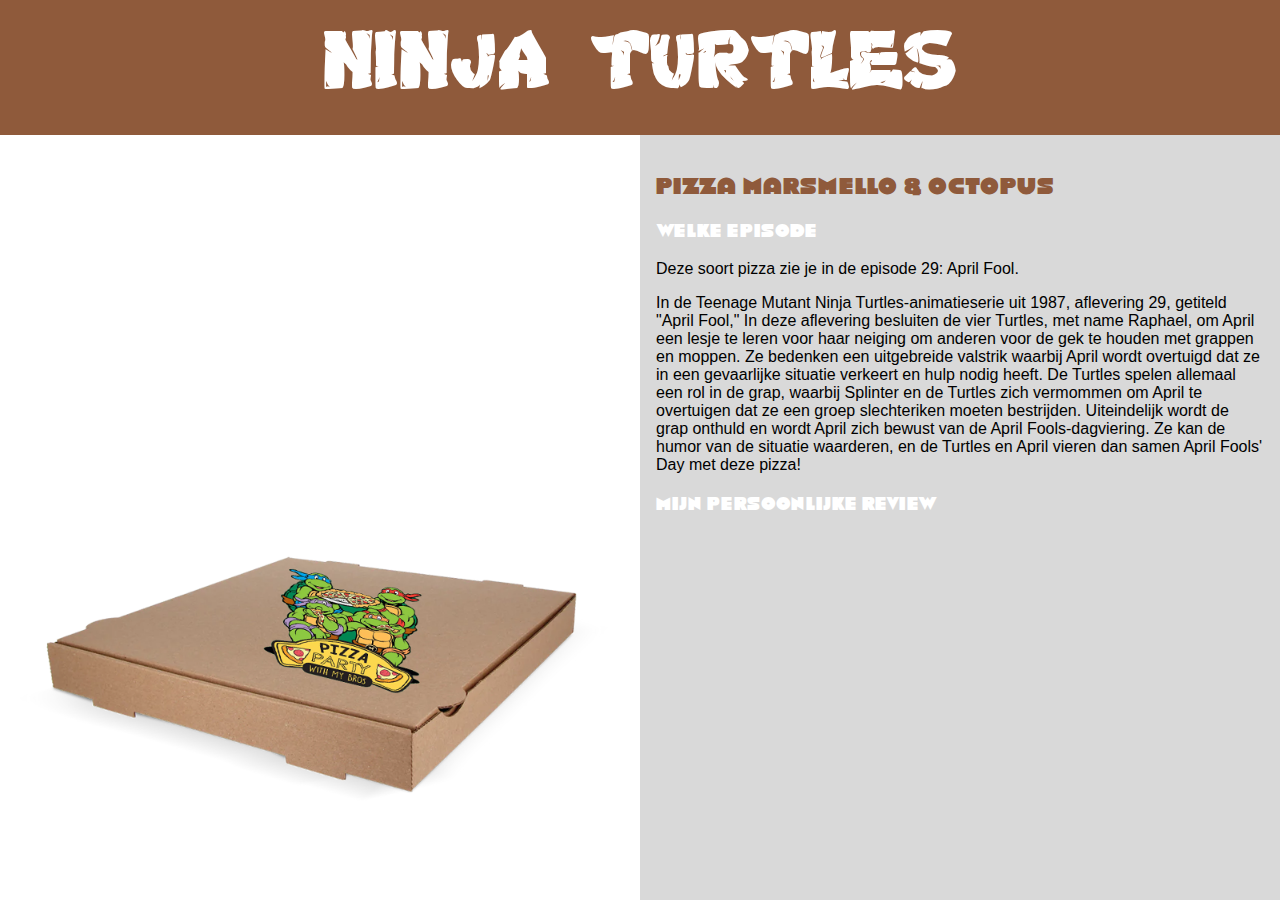
==== basiswebsite/index.html @ 67f00990 "Add files via upload" ====
<!DOCTYPE html>
<html lang="nl">
	
<head>
	<meta charset="UTF-8">
	<meta name="author" content="jouw naam">
	<meta name="viewport" content="width=device-width, initial-scale=1">
	
	<title>VIDii 2023/24 - Tijdlijn</title>
	
	<link href="styles/style.css" rel="stylesheet">
	<link rel="icon" type="image/png+xml" href="images/favicon.png">
</head>

<body>

	<section> 
		<h1>NINJA TURTLES</h1>

			<article>
				<img src="./images/dichtepizzadoos.png" class="pizza" alt="Dichte pizzadoos">
			</article>
			
			<article>
			
			
		<h2>PIZZA MARSMELLO & OCTOPUS</h2>
		
		<h3>WELKE EPISODE</h3>

	<P>Deze soort pizza zie je in de episode 29: April Fool.</P>

	<p>In de Teenage Mutant Ninja Turtles-animatieserie uit 1987, aflevering 29, getiteld "April Fool," In deze aflevering besluiten de vier Turtles, met name Raphael, om April een lesje te leren voor haar neiging om anderen voor de gek te houden met grappen en moppen. Ze bedenken een uitgebreide valstrik waarbij April wordt overtuigd dat ze in een gevaarlijke situatie verkeert en hulp nodig heeft. De Turtles spelen allemaal een rol in de grap, waarbij Splinter en de Turtles zich vermommen om April te overtuigen dat ze een groep slechteriken moeten bestrijden.
		Uiteindelijk wordt de grap onthuld en wordt April zich bewust van de April Fools-dagviering. Ze kan de humor van de situatie waarderen, en de Turtles en April vieren dan samen April Fools' Day met deze pizza!</p>

	<H3>MIJN PERSOONLIJKE REVIEW</H3>


 	

</body>
	
</html>
---- basiswebsite/styles/style.css ----
/**************/
/* CSS REMEDY */
/**************/

/* font face */
@font-face {
  font-family: Ninja-Turtels;
  src: url(../fonts/Turtles-zOzL.ttf);
}

@font-face {
  font-family: bananasFont;
  src: url(../fonts/BananasFont-ZV7gz.ttf);
}


@font-face {
  font-family: italicBananasFont;
  src: url(../fonts/BananasFontItalic-EaLy8.ttf);
}
/* naar een idee van Jen Simmons */
*,
*::after,
*::before {
  box-sizing: border-box;
}

body {
  margin: 0;


}

button:not([disabled]) 
  body {
    cursor: url('pizza'), 
}

img {
  max-width: 100%;
}

/*********************/
/* CUSTOM PROPERTIES */
/*********************/

:root {
  --color-headings: rgb(255, 255, 255);;

}


/********************/
/* ALGEMENE STYLING */
/********************/


p{
  font-family: helvetica;
  color: rgb(0, 0, 0);
}

h3 {
  font-family: 'bananasFont';
  color: rgb(255, 255, 255);
  font-weight: 100;
  font-size: 1,5em;
}

h2 {
  font-family: 'bananasFont';
  color: rgb(143, 90, 59);
  font-weight: 100;
  font-size: 1,5em;
} 

h1 {
  font-family: 'Ninja-Turtels';
  color: var(--color-headings);
  font-weight: 100;
  text-align: center;
  font-size: 5em;
  margin: 0;
  grid-column-start: 1;
  grid-column-end: 3;
}


section {
  height: 100vh;
  width: 100vw;
  background-color: rgb(143, 90, 59);
  grid-template-columns: 50% 50%;
  grid-template-rows: 15% 85%;
  display: grid;
}


article:nth-of-type(1) {
  display: flex;
  justify-content: center;
  align-items: center;
  background-color: rgb(255, 255, 255);
  grid-column-start: 1;
  grid-column-end: 2;
  grid-row-start: 2;
  grid-row-end: 3;
}

article:nth-of-type(2) {
padding: 1em;
  grid-column-start: 2;
  grid-column-end: 3;
  grid-row-start: 2;
  grid-row-end: 3;
  background-color: rgb(217, 217, 217);
}
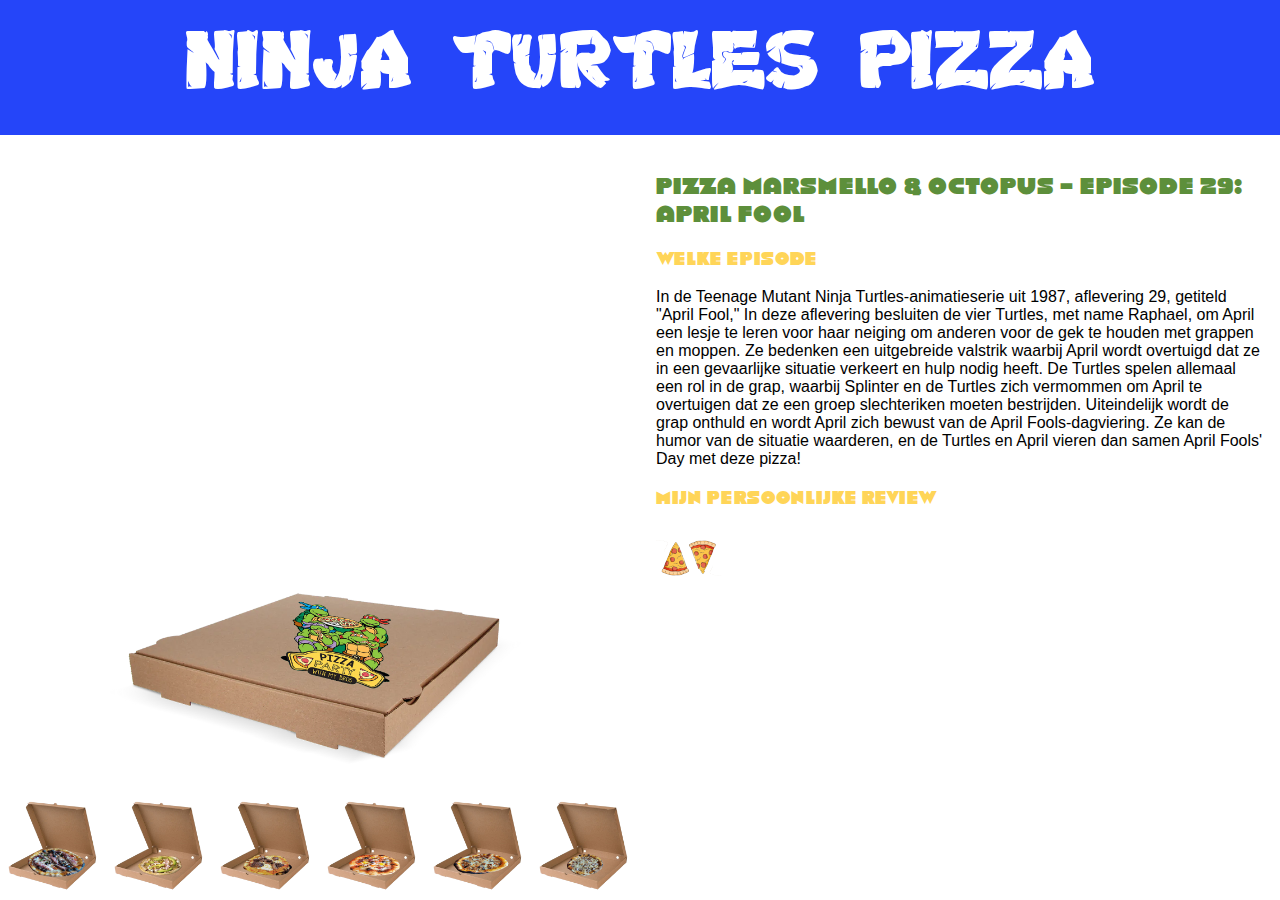
==== commit 990def06: "Add files via upload" ====
--- a/basiswebsite/index.html
+++ b/basiswebsite/index.html
@@ -14,29 +14,37 @@
 
 <body>
 
-	<section> 
-		<h1>NINJA TURTLES</h1>
+	<section class="hoofd"> 
+		<h1>NINJA TURTLES PIZZA TIMELINE</h1>
 
-			<article>
+			<section class="linkerKolom">
 				<img src="./images/dichtepizzadoos.png" class="pizza" alt="Dichte pizzadoos">
-			</article>
-			
-			<article>
+
+				<ol>
+					<li id="pizza1"><img src="./images/pizza1.png" alt="pizza1" ></li>
+					<li><img src="./images/pizza2.png" alt="pizza2" id="pizza2"></li>
+					<li><img src="./images/pizza3.png" alt="pizza3" id="pizza3"></li>
+					<li><img src="./images/pizza4.png" alt="pizza3" id="pizza4"></li>
+					<li><img src="./images/pizza5.png" alt="pizza5" id="pizza5"></li>
+					<li><img src="./images/pizza6.png" alt="pizza6" id="pizza6"></li>
+				</ol>
+			</section>
 			
 			
-		<h2>PIZZA MARSMELLO & OCTOPUS</h2>
+			<section class="rechterKolom">
+				<h2>PIZZA MARSMELLO & OCTOPUS - EPISODE 29: APRIL FOOL</h2>
 		
-		<h3>WELKE EPISODE</h3>
+				<h3>WELKE EPISODE</h3>
 
-	<P>Deze soort pizza zie je in de episode 29: April Fool.</P>
-
-	<p>In de Teenage Mutant Ninja Turtles-animatieserie uit 1987, aflevering 29, getiteld "April Fool," In deze aflevering besluiten de vier Turtles, met name Raphael, om April een lesje te leren voor haar neiging om anderen voor de gek te houden met grappen en moppen. Ze bedenken een uitgebreide valstrik waarbij April wordt overtuigd dat ze in een gevaarlijke situatie verkeert en hulp nodig heeft. De Turtles spelen allemaal een rol in de grap, waarbij Splinter en de Turtles zich vermommen om April te overtuigen dat ze een groep slechteriken moeten bestrijden.
-		Uiteindelijk wordt de grap onthuld en wordt April zich bewust van de April Fools-dagviering. Ze kan de humor van de situatie waarderen, en de Turtles en April vieren dan samen April Fools' Day met deze pizza!</p>
-
-	<H3>MIJN PERSOONLIJKE REVIEW</H3>
-
-
+					<P> In de Teenage Mutant Ninja Turtles-animatieserie uit 1987, aflevering 29, getiteld "April Fool," In deze aflevering besluiten de vier Turtles, met name Raphael, om April een lesje te leren voor haar neiging om anderen voor de gek te houden met grappen en moppen. Ze bedenken een uitgebreide valstrik waarbij April wordt overtuigd dat ze in een gevaarlijke situatie verkeert en hulp nodig heeft. De Turtles spelen allemaal een rol in de grap, waarbij Splinter en de Turtles zich vermommen om April te overtuigen dat ze een groep slechteriken moeten bestrijden.
+					Uiteindelijk wordt de grap onthuld en wordt April zich bewust van de April Fools-dagviering. Ze kan de humor van de situatie waarderen, en de Turtles en April vieren dan samen April Fools' Day met deze pizza!</p>
+				
+					<H3>MIJN PERSOONLIJKE REVIEW</H3>
+				<img src="./images/2 sterren.png" alt="2sterren">
+			</section>
+	</section>
  	
+	<script src="./scripts/script.js"></script>
 
 </body>
 	
--- a/basiswebsite/styles/style.css
+++ b/basiswebsite/styles/style.css
@@ -62,14 +62,14 @@
 
 h3 {
   font-family: 'bananasFont';
-  color: rgb(255, 255, 255);
+  color: rgb(255, 213, 88);
   font-weight: 100;
   font-size: 1,5em;
 }
 
 h2 {
   font-family: 'bananasFont';
-  color: rgb(143, 90, 59);
+  color: rgb(93, 143, 59);
   font-weight: 100;
   font-size: 1,5em;
 } 
@@ -86,32 +86,52 @@
 }
 
 
-section {
+.hoofd {
   height: 100vh;
   width: 100vw;
-  background-color: rgb(143, 90, 59);
+  background-color: rgb(37, 69, 249);
   grid-template-columns: 50% 50%;
   grid-template-rows: 15% 85%;
   display: grid;
 }
 
 
-article:nth-of-type(1) {
+.linkerKolom {
   display: flex;
-  justify-content: center;
+  justify-content: flex-end;
   align-items: center;
+  flex-direction: column;
   background-color: rgb(255, 255, 255);
+  background-image: url('/images/achtergrondd.png');
+  background-size: cover;
+  background-repeat: no-repeat;
   grid-column-start: 1;
   grid-column-end: 2;
   grid-row-start: 2;
   grid-row-end: 3;
+
+  grid-template-rows: 80% 20%;
 }
 
-article:nth-of-type(2) {
+.rechterKolom {
 padding: 1em;
   grid-column-start: 2;
   grid-column-end: 3;
   grid-row-start: 2;
   grid-row-end: 3;
-  background-color: rgb(217, 217, 217);
-}+  background-color: rgb(255, 255, 255);
+
+}
+
+.pizza {
+  width: 70%;;
+}
+
+ol {
+  display: grid;
+  grid-template-columns: repeat(6, 16.6%);
+  grid-template-rows: 100%;
+  list-style: none;
+  margin: 0;
+  padding: 0;
+}
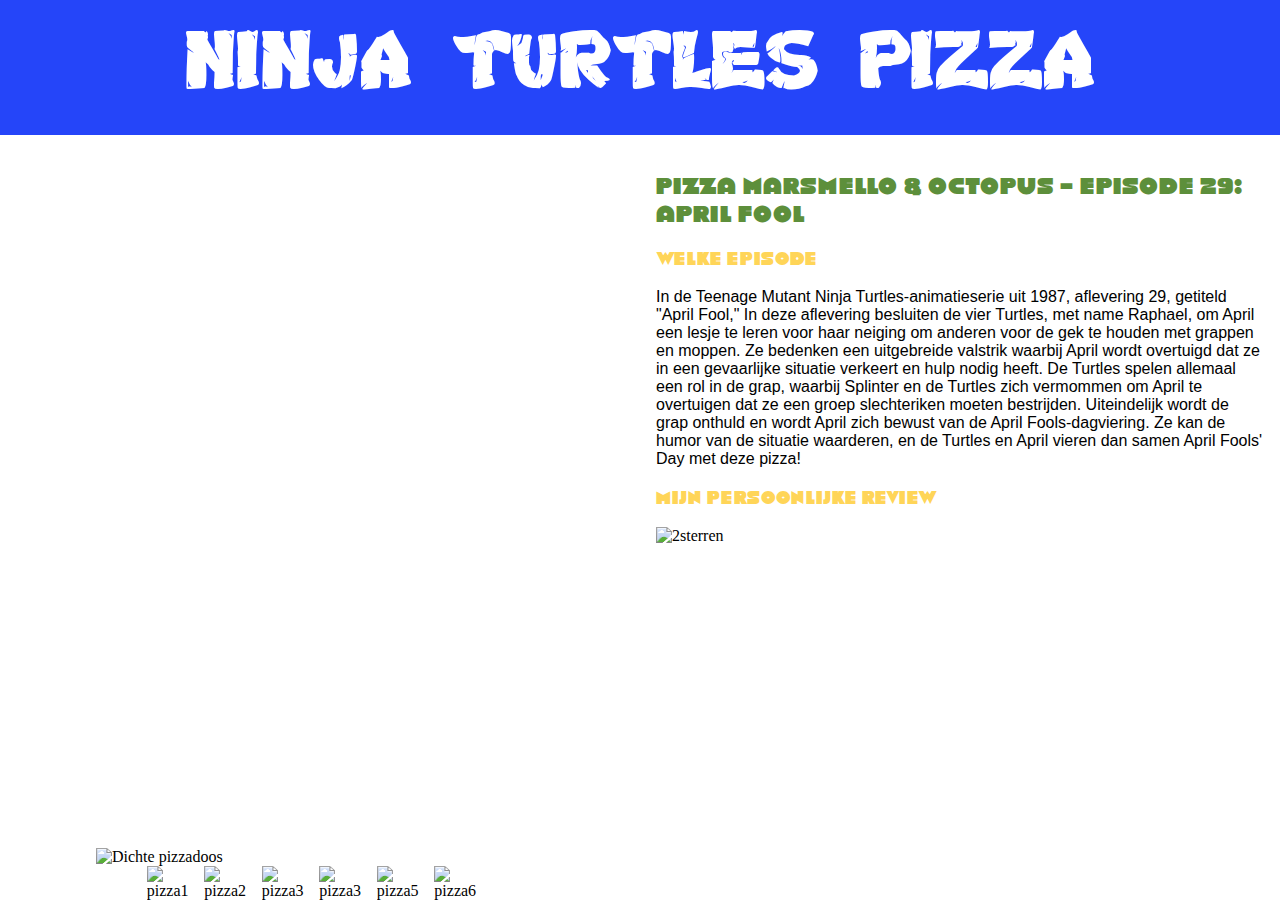
==== commit 02ebb731: "Add files via upload" ====
--- a/basiswebsite/index.html
+++ b/basiswebsite/index.html
@@ -2,6 +2,7 @@
 <html lang="nl">
 	
 <head>
+
 	<meta charset="UTF-8">
 	<meta name="author" content="jouw naam">
 	<meta name="viewport" content="width=device-width, initial-scale=1">
@@ -9,7 +10,7 @@
 	<title>VIDii 2023/24 - Tijdlijn</title>
 	
 	<link href="styles/style.css" rel="stylesheet">
-	<link rel="icon" type="image/png+xml" href="images/favicon.png">
+	<link rel="icon" type="image/png+xml" href="./images/favicon.png">
 </head>
 
 <body>
@@ -18,15 +19,15 @@
 		<h1>NINJA TURTLES PIZZA TIMELINE</h1>
 
 			<section class="linkerKolom">
-				<img src="./images/dichtepizzadoos.png" class="pizza" alt="Dichte pizzadoos">
+				<img src="../images/dichtepizzadoos.png" class="pizza" id="pizza" alt="Dichte pizzadoos">
 
 				<ol>
-					<li id="pizza1"><img src="./images/pizza1.png" alt="pizza1" ></li>
-					<li><img src="./images/pizza2.png" alt="pizza2" id="pizza2"></li>
-					<li><img src="./images/pizza3.png" alt="pizza3" id="pizza3"></li>
-					<li><img src="./images/pizza4.png" alt="pizza3" id="pizza4"></li>
-					<li><img src="./images/pizza5.png" alt="pizza5" id="pizza5"></li>
-					<li><img src="./images/pizza6.png" alt="pizza6" id="pizza6"></li>
+					<li><img src="../images/pizza1.png" alt="pizza1" id="pizza1"></li>
+					<li><img src="../images/pizza2.png" alt="pizza2" id="pizza2"></li>
+					<li><img src="../images/pizza3.png" alt="pizza3" id="pizza3"></li>
+					<li><img src="../images/pizza4.png" alt="pizza3" id="pizza4"></li>
+					<li><img src="../images/pizza5.png" alt="pizza5" id="pizza5"></li>
+					<li><img src="../images/pizza6.png" alt="pizza6" id="pizza6"></li>
 				</ol>
 			</section>
 			
@@ -40,7 +41,7 @@
 					Uiteindelijk wordt de grap onthuld en wordt April zich bewust van de April Fools-dagviering. Ze kan de humor van de situatie waarderen, en de Turtles en April vieren dan samen April Fools' Day met deze pizza!</p>
 				
 					<H3>MIJN PERSOONLIJKE REVIEW</H3>
-				<img src="./images/2 sterren.png" alt="2sterren">
+				<img src="../images/2 sterren.png" alt="2sterren" id="sterren">
 			</section>
 	</section>
  	
--- a/basiswebsite/styles/style.css
+++ b/basiswebsite/styles/style.css
@@ -27,14 +27,13 @@
 
 body {
   margin: 0;
-
-
+  cursor: url('../images/juisteSnijder.png'), auto;
 }
 
-button:not([disabled]) 
+/* button:not([disabled]) 
   body {
     cursor: url('pizza'), 
-}
+} */
 
 img {
   max-width: 100%;
@@ -55,7 +54,7 @@
 /********************/
 
 
-p{
+p {
   font-family: helvetica;
   color: rgb(0, 0, 0);
 }
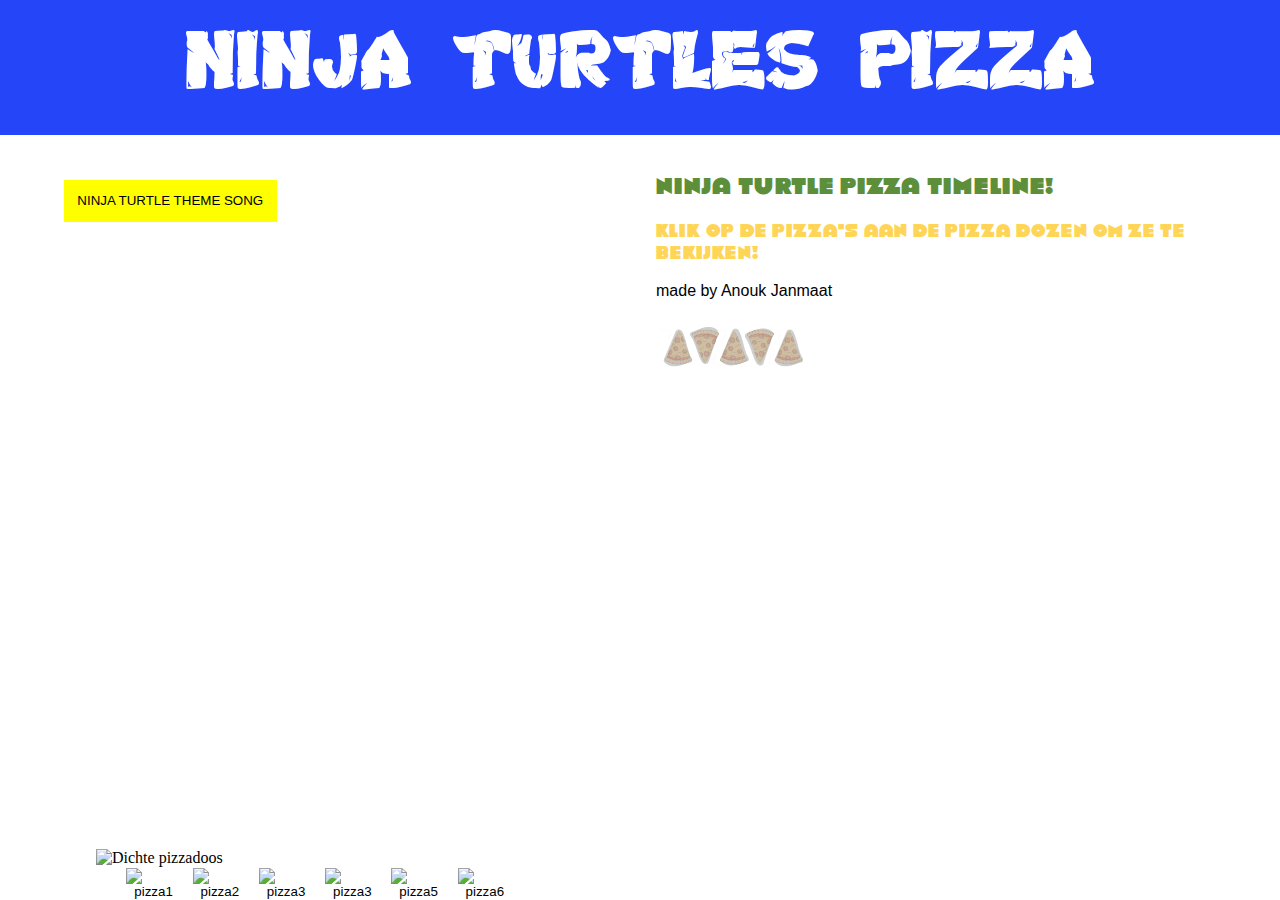
==== commit 275f7e84: "Add files via upload" ====
--- a/basiswebsite/index.html
+++ b/basiswebsite/index.html
@@ -2,7 +2,6 @@
 <html lang="nl">
 	
 <head>
-
 	<meta charset="UTF-8">
 	<meta name="author" content="jouw naam">
 	<meta name="viewport" content="width=device-width, initial-scale=1">
@@ -10,7 +9,7 @@
 	<title>VIDii 2023/24 - Tijdlijn</title>
 	
 	<link href="styles/style.css" rel="stylesheet">
-	<link rel="icon" type="image/png+xml" href="./images/favicon.png">
+	<link rel="icon" type="image/png+xml" href="./images/faviconPizza.png">
 </head>
 
 <body>
@@ -19,32 +18,31 @@
 		<h1>NINJA TURTLES PIZZA TIMELINE</h1>
 
 			<section class="linkerKolom">
+				<button>NINJA TURTLE THEME SONG</button>
 				<img src="../images/dichtepizzadoos.png" class="pizza" id="pizza" alt="Dichte pizzadoos">
 
 				<ol>
-					<li><img src="../images/pizza1.png" alt="pizza1" id="pizza1"></li>
-					<li><img src="../images/pizza2.png" alt="pizza2" id="pizza2"></li>
-					<li><img src="../images/pizza3.png" alt="pizza3" id="pizza3"></li>
-					<li><img src="../images/pizza4.png" alt="pizza3" id="pizza4"></li>
-					<li><img src="../images/pizza5.png" alt="pizza5" id="pizza5"></li>
-					<li><img src="../images/pizza6.png" alt="pizza6" id="pizza6"></li>
+					<li><button id="pizza1"><img src="../images/pizza1.png" alt="pizza1" ></button></li>
+					<li><button id="pizza2"><img src="../images/pizza2.png" alt="pizza2" ></button></li>
+					<li><button id="pizza3"><img src="../images/pizza3.png" alt="pizza3" ></button></li>
+					<li><button id="pizza4"><img src="../images/pizza4.png" alt="pizza3"></button></li>
+					<li><button id="pizza5"><img src="../images/pizza5.png" alt="pizza5" ></button></li>
+					<li><button id="pizza6"><img src="../images/pizza6.png" alt="pizza6"></button></li>
 				</ol>
 			</section>
 			
 			
 			<section class="rechterKolom">
-				<h2>PIZZA MARSMELLO & OCTOPUS - EPISODE 29: APRIL FOOL</h2>
+				<h2>NINJA TURTLE PIZZA TIMELINE!</h2>
 		
-				<h3>WELKE EPISODE</h3>
+				<h3>KLIK OP DE PIZZA'S AAN DE PIZZA DOZEN OM ZE TE BEKIJKEN!</h3>
 
-					<P> In de Teenage Mutant Ninja Turtles-animatieserie uit 1987, aflevering 29, getiteld "April Fool," In deze aflevering besluiten de vier Turtles, met name Raphael, om April een lesje te leren voor haar neiging om anderen voor de gek te houden met grappen en moppen. Ze bedenken een uitgebreide valstrik waarbij April wordt overtuigd dat ze in een gevaarlijke situatie verkeert en hulp nodig heeft. De Turtles spelen allemaal een rol in de grap, waarbij Splinter en de Turtles zich vermommen om April te overtuigen dat ze een groep slechteriken moeten bestrijden.
-					Uiteindelijk wordt de grap onthuld en wordt April zich bewust van de April Fools-dagviering. Ze kan de humor van de situatie waarderen, en de Turtles en April vieren dan samen April Fools' Day met deze pizza!</p>
-				
-					<H3>MIJN PERSOONLIJKE REVIEW</H3>
-				<img src="../images/2 sterren.png" alt="2sterren" id="sterren">
+				<P>made by Anouk Janmaat</P>
+					
+				<img src="./images/5sterren.png" alt="sterren" id="sterren">
 			</section>
 	</section>
- 	
+ 	<audio src="./images/ninjaSong.mp3"></audio>
 	<script src="./scripts/script.js"></script>
 
 </body>
--- a/basiswebsite/styles/style.css
+++ b/basiswebsite/styles/style.css
@@ -27,16 +27,31 @@
 
 body {
   margin: 0;
-  cursor: url('../images/juisteSnijder.png'), auto;
+  cursor: url(../images/pizzaSnijder.png), auto;
 }
-
-/* button:not([disabled]) 
-  body {
-    cursor: url('pizza'), 
-} */
 
 img {
   max-width: 100%;
+}
+
+.linkerKolom > button {
+  position: absolute;
+  background-color: yellow;
+  padding: 1em;
+  left: 5vw;
+  top:20vh;
+}
+
+button {
+
+  background: none;
+
+  box-shadow: 0px 0px 0px transparent;
+
+  border: 0px solid transparent;
+
+  text-shadow: 0px 0px 0px transparent;
+
 }
 
 /*********************/
